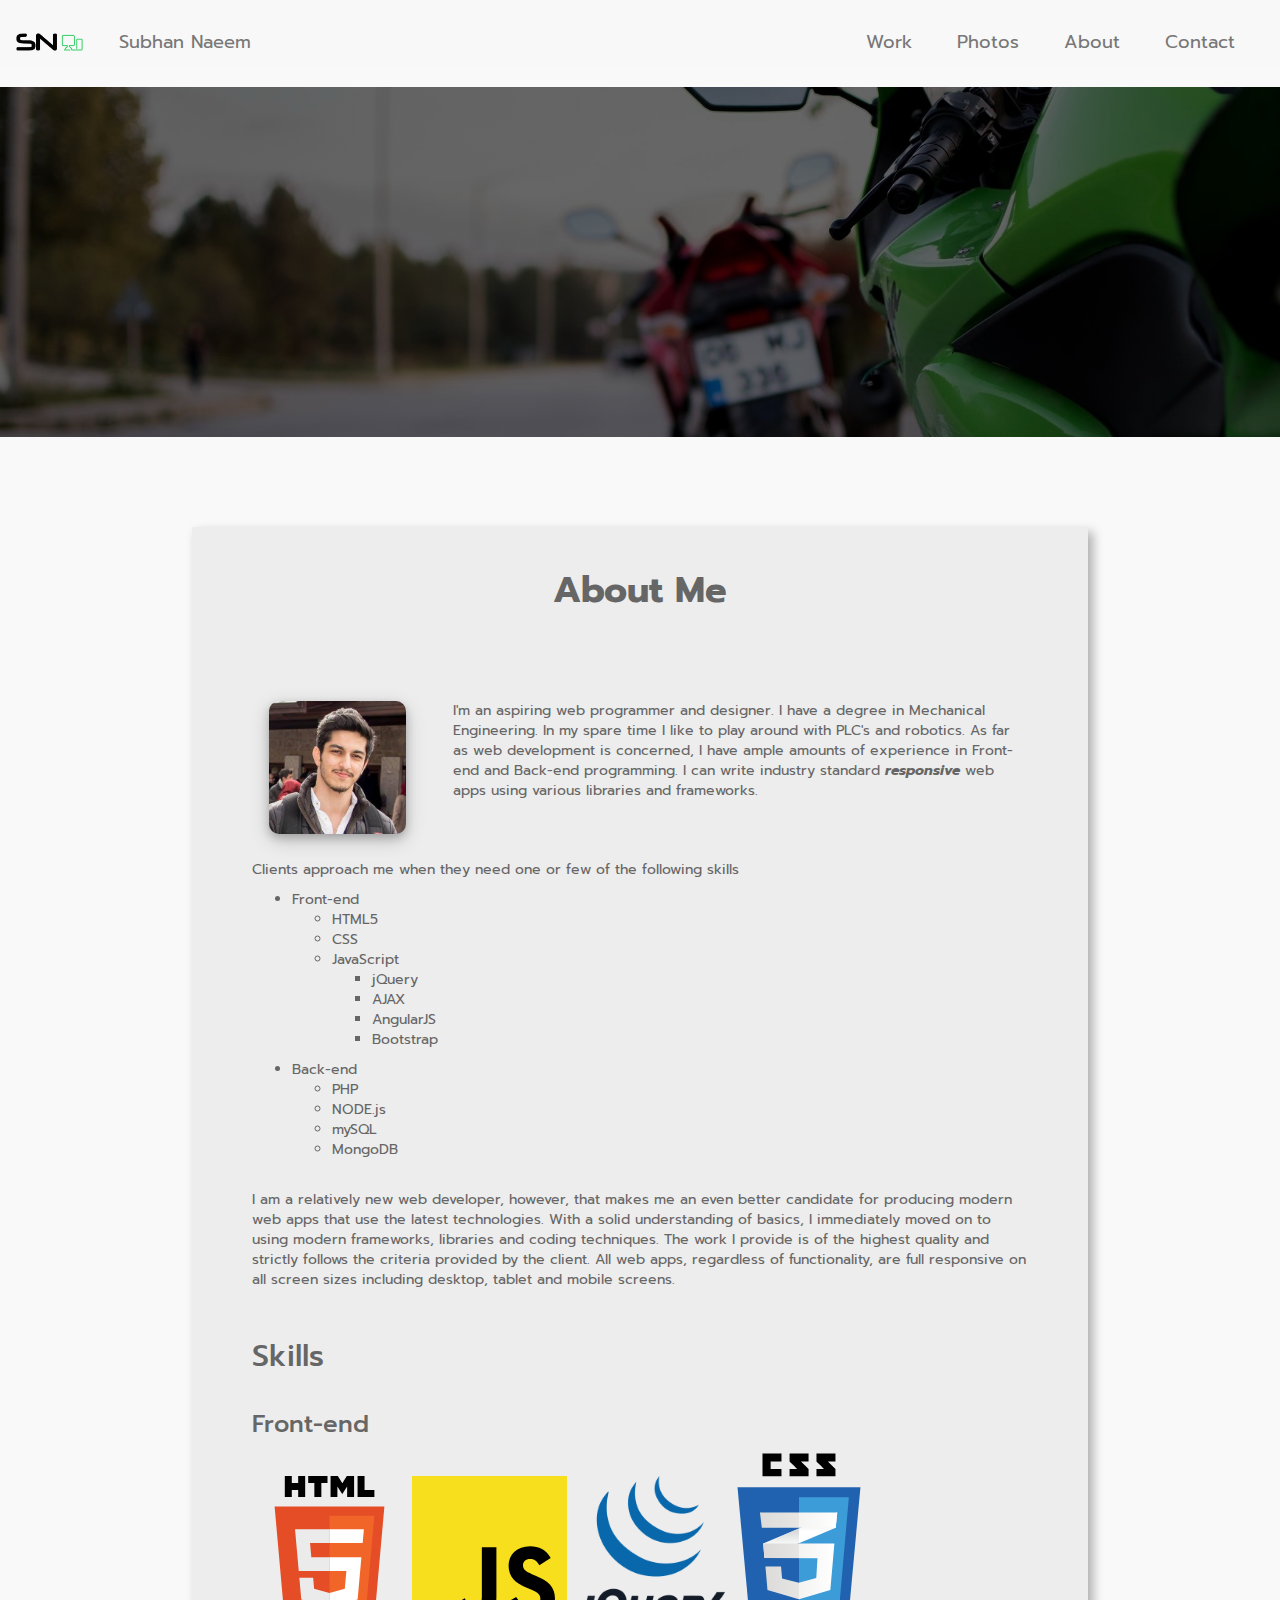
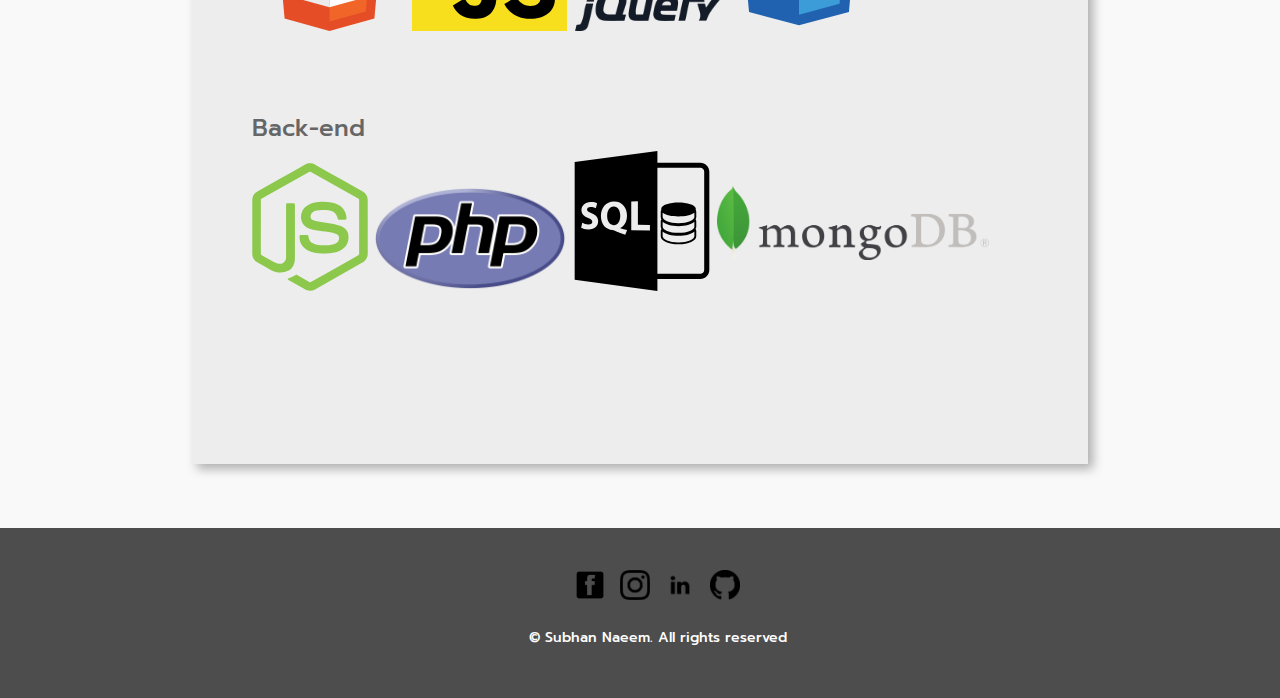
==== about.html @ c30af3d6 "Middle" ====
<!DOCTYPE html>
<html>
    <head>
        <title>Subhan Naeem</title>
        <meta name="viewport" content="width=device-width, initial-scale=1">
        <link href="https://fonts.googleapis.com/css?family=Prompt" rel="stylesheet">
        <link href="https://fonts.googleapis.com/css?family=Crimson+Text" rel="stylesheet">
        <script src="js/jquery-3.1.0.min.js"></script>
        <link rel="stylesheet" href="css/bootstrap.min.css">
        <link rel="stylesheet" href="css/style_about.css">
        <link rel="stylesheet" href="css/style.css">
        
    </head>
    <div id="main-content">
        <div id="body">
            <body>
                <nav class="navbar navbar-default">
                    <div class="container-fluid">
                        <div class="navbar-header">
                            <a href="index.html"><img src="img/onlinelogomaker-090616-1909-7898.png" class="navbar-brand"></a>
                            <a href="index.html" class="navbar-brand">Subhan Naeem</a>
                            <button class="navbar-toggle collapsed" data-toggle="collapse" data-target="#dropdown">
                                <span class="icon-bar"></span><span class="icon-bar"></span><span class="icon-bar"></span>
                            </button>
                        </div>
                        <div class="collapse navbar-collapse navbar-right" id="dropdown">
                            <ul class="nav navbar-nav">
                                <li><a href="#">Work</a></li>
                                <li><a href="#">Photos</a></li>
                                <li><a href="about.html">About</a></li>
                                <li><a href="contact.html">Contact</a></li>
                            </ul>
                        </div>
                    </div>
                </nav>
                <div class="about-top">
                    <div class="container-fluid">
                    </div>
                </div>
                
                <div class="about-canvas">
                    <h1><strong>About Me</strong></h1>
                    <div class="container about-main">
                        <div class="col-sm-3 col-xs-12">
                            <img src="img/myimg.jpg" alt="Subhan Naeem" id="myimg" class="img-responsive">
                        </div>
                        <div class="col-sm-9 col-xs-12">
                            <p>I'm an aspiring web programmer and designer. I have a degree in Mechanical Engineering. In my spare time I like to play around with PLC's and robotics. As far as web development is concerned, I have ample amounts of experience in Front-end and Back-end programming. I can write industry standard <strong><em>responsive</em> </strong>web apps using various libraries and frameworks.</p><br><br>
                        </div>
                        <div class="col-xs-12">
                            <p>Clients approach me when they need one or few of the following skills</p>
                            <ul>
                                <li>Front-end</li>
                                    <ul>
                                        <li>HTML5</li>
                                        <li>CSS</li>
                                        <li>JavaScript</li><ul><li>jQuery</li><li>AJAX</li><li>AngularJS</li><li>Bootstrap</li></ul>
                                    </ul>
                            </ul>
                            <ul>
                                <li>Back-end</li>
                                    <ul>
                                        <li>PHP</li>
                                        <li>NODE.js</li>
                                        <li>mySQL</li>
                                        <li>MongoDB</li>
                                    </ul>
                            </ul>
                        </div>
                        <div class="col-xs-12"><br>
                            <p>I am a relatively new web developer, however, that makes me an even better candidate for producing modern web apps that use the latest technologies. With a solid understanding of basics, I immediately moved on to using modern frameworks, libraries and coding techniques. The work I provide is of the highest quality and strictly follows the criteria provided by the client. All web apps, regardless of functionality, are full responsive on all screen sizes including desktop, tablet and mobile screens.</p>
                            </div>
                        <div class="col-xs-12"><br>
                            <h2>Skills</h2>
                            <h3 id="front-end">Front-end</h3>
                            <ul class="logos">
                                <li><img src="svg/HTML5_logo_and_wordmark.svg" class="img-responsive"></li>
                                <li><img src="svg/avaScript_logo_2.svg" class="img-responsive"></li>
                                <li><img src="svg/jQurery.gif" class="img-responsive"></li>
                                <li id="css"><img src="svg/css3new.svg" class="img-responsive"></li>
                            </ul>
                            <h3 id="front-end">Back-end</h3>
                            <ul class="logos">
                                <li style="width:15%"><img src="svg/nodejs-icon.svg" class="img-responsive"></li>
                                <li style="width:25%"><img src="svg/phplogo.png" class="img-responsive"></li>
                                <li style="width:18%"><img src="svg/sql.svg" class="img-responsive"></li>
                                <li style="width:35%;margin-bottom:4%"><img src="svg/MongoDB.png" class="img-responsive"></li>
                            </ul>
                        </div>
                    </div>
                    
                
                </div>
                
                <script src="js/bootstrap.min.js"></script>
            </body>
        </div>
        <div id="footer">
            <footer>
        <div class="container">
            <div class="social-media-icons">
                <ul>
                    <li><a target="_blank" title="Find me on Facebook" href="https://www.facebook.com/subhan.naeem.9"><img alt="Follow me on Facebook" src="img/Facebook_logo_vector-4.png" border=0></a> </li>
                    <li><a target="_blank" title="Find me on Instagram" href="https://www.instagram.com/n_subhan/"><img alt="follow me on facebook" src="img/Instagram_simple_icon.svg.png" border=0></a> </li>
                    <li><a target="_blank" title="Find me on Linkedin" href="https://www.linkedin.com/in/subhan-naeem-a52b3991"><img alt="follow me on facebook" src="img/linkedin-4096-black.png" border=0></a> </li>
                    <li><a target="_blank" title="Find me on Github" href="https://github.com/submetu/"><img alt="follow me on facebook" src="img/Octicons-mark-github.svg.png" border=0></a> </li>
                </ul>
            </div>
            <div class="container">
                <h3>&copy; Subhan Naeem. All rights reserved</h3>
            </div>
        </div>
    </footer>
        </div>
     </div>
</html>
---- css/style_about.css ----
html,body{
        margin:0;
        padding:0;
        height:100%;
    }
    #main-content{
        min-height:100%;
        position:relative;
    }
    #body {
       padding-bottom:60px;   /* Height of the footer */
    }
    #footer{
      position:absolute;
       bottom:0;
       width:100%;
       height:60px;   /* Height of the footer */
    }

.body{
    font-size: 1em;
}
.about-top{
    height:350px;
    width:100%;
    background: 
                linear-gradient(rgba(0, 0, 0, 0.6), rgba(0, 0, 0, 0.6)),
                url("../img/IMG_1503.jpeg") no-repeat center/cover;
}

.about-canvas{
    background-color:#ededed;
    box-shadow: 5px 5px 10px rgba(0,0,0,0.3);
    width:70%;
    height: 100%;
    margin:7% auto 5%;
    color: #666666 ;
    
}
.about-canvas h1{
    margin:auto;
    text-align: center;
    padding-top: 5%;
}
.about-main{
    width:90%;
    padding:10% 0;
    font-size:1em;
}
#myimg{
    width:80%;
    margin:0 auto 15% ;
    background-color: white;
    box-shadow: 0 4px 8px 0 rgba(0, 0, 0, 0.2), 0 6px 20px 0 rgba(0, 0, 0, 0.19);
    border-radius: 10px;
    transition-duration: .3s;
    
}
#myimg:hover{
    transform: scale(1.1);
    box-shadow: 0 4px 8px 0 rgba(0, 0, 0, 0.7), 0 6px 20px 0 rgba(0, 0, 0, 0.7);
    border-radius: 0;
    
}
.logos li{
    list-style: none;
    display: inline-block;
    width:20%;
    margin: 0; padding: 0;
}

.logos{
    margin: 0 0 10% 0; padding: 0;
    text-align: left;
}

#css{
    width:17%;
}
#front-end{
    margin-top:5%;
}

.social-media-icons{
    text-align: center;!important
    margin: 2% 0 5%;!important
}

/*DRY RULES*/
.addDec{
    text-decoration:underline;
}
.inheritColor{
    color:inherit;
}
.center{
    text-align: center;
}
/*MEDIA QUERIES*/
@media screen and (min-width:200px) and (max-width:320px){
     
    
    .footer{
        margin:auto;
    }
    .navbar .navbar-brand{
        font-size:.6em;
    }
    .about-canvas{
        background-color:white;
        width:100%;
        height: 100%;
        margin:auto;
        color: #666666 ;
    }
    about-top{
        height:150px;
    }
   
}
@media screen and (min-width:321px) and (max-width:480px){
    
    .about-canvas{
        background-color:white;
        width:100%;
        height: 100%;
        margin:auto;
        color: #666666 ;
    }
    #myimg{
        width:40%;      
    }
    .about-top{
        height:150px;
    }
    
}
@media screen and (min-width:481px) and (max-width:768px){
    .about-canvas{
        background-color:white;
        width:100%;
        height: 100%;
        margin:auto;
        color: #666666 ;
    }
    #myimg{
        width:40%;      
    }
    
}
---- css/style.css ----
/*BOOTSTRAP OVERRIDES*/
.navbar{
    border:none;
    box-shadow: none;
    padding-top: 17px;
    font-size:1.3em;
   
}
.navbar-brand{
    padding-right:50px;
    font-size:1em;
    color: black;
}
/*NAVBAR*/
ul.nav li:nth-last-of-type(n+1){
    margin-left: 15px;
}
.navbar-header img{
    margin-right: -15px;
}
/*FONTS*/
body{
    font-family: 'Prompt', sans-serif;
}
/*BODY*/
body{
    background:#f9f9f9;
}
/*Home MAIN*/
.home-main{
    height:650px;
    width:100%;
    background: 
                linear-gradient(rgba(0, 0, 0, 0.6), rgba(0, 0, 0, 0.6)),
                url("../img/mac.jpg") no-repeat center/cover;
                text-align: center;
}
.home-main:before,footer:before{
  content: '';
  display: inline-block;
  height: 100%; 
  vertical-align: middle;
}
.home-main div, footer div{
    width:80%;
    color:white;
    display: inline-block;
    vertical-align: middle;
}
.home-main h1{
        line-height: 1.5;
}

.home-main img{
    width:50px;
    margin-bottom: -40%;
    transition-duration: .1s;
}
.home-main img:hover{
   transform: scale(1.1);
}
/*RECENT WORK*/
.recent-work{
    text-align: center;
    padding:10% 0;
}

.recent-work-row{
    margin-top:5%   ;
}
.recent-work p{
    text-decoration: underline;
}

.recent-work #view-more{
    margin-top: 1%;
    text-decoration: none;
    color:initial;
    display: inline-block;
    border: 1px solid black;
    padding: 10px 10px 10px 15px;
    box-shadow: 0 0 2px rgba(0,0,0,.7);
    transition-duration: .3s;
}
.recent-work #view-more img{
    width:15px;
    display: inline;
    opacity: 1;
}
.recent-work #view-more:hover{
    color:#088A4B;
    box-shadow:none;
    border:1px solid black;
    border-radius: 10px;
}
.recent-work .get-in-touch{
    display: inline-block;
    margin-top:5%;
    
}
.recent-work .get-in-touch a{
    text-decoration: none;
    color: initial;
}
.recent-work .get-in-touch img:hover, .recent-work .get-in-touch p:hover{
    transform: scale(1.1);
    transition-duration: .1s;
}

.recent-work .get-in-touch a img{
    width:50px;
}
.work-with-me{
    width:100%;
    margin:7% auto 0;
    text-align: center;
    display: block;
    padding: 5%;
    background: #4ABDAC;
}
.work-with-me h5 a{
    text-decoration: none;
    color:initial;
}

.work-with-me a img{
    width:200px;
    transition-duration: .3s;
    margin-top:3%;
}
.work-with-me a img:hover{
    transform:scale(1.1);
    border-radius: 50%;
    box-shadow: 0 0 5px rgba(0,0,0,0.8);
}
.work-with-me a img:active{
    transform:rotate(90deg);
}

/*FOOTER*/
footer{
    text-align: center;
    height:170px;
    background: #4d4d4d;
}
footer .container{
   
}
footer h3{
    font-size:1em;
}

/*SOCIAL MEDIA BUTTONS*/
.social-media-icons>ul{
    list-style: none;
}
.social-media-icons>ul>li{
    display: inline-block;
    margin-right:10px;
}
social-media-icons>ul>li:nth-child(3){
    margin:0 2px 0px -3px;
}
.social-media-icons>ul>li>a>img{
    width:30px;
    
}
.social-media-icons>ul>li>a>img:hover{
    transform: scale(1.3);
    
}

/*MEDIA QUERY*/
@media screen and (min-width:200px) and (max-width:320px){
    .navbar-header a{
        font-size:0.7em;
    }
    .navbar-header a img{
        width:100px;
        height:50px;
    }
    ul.nav li{
        font-size:0.5em;
    }
    .home-main img{
        display:none;
    }
    .home-main h1{
        font-size: 0.8em;
        line-height: 1.5;
    }
    .home-main{
        height:200px;
    }
    .recent-work h1{
        font-size:1.5em;
    }
    .view{
        margin: auto;
        width:100%;
        height: 100%;
    }
    .view .mask,.view .content{
        width:100%;
        height: 100%;
    }
    
    .recent-work-row img{
        width:100%;
        height: 100%;
    }
    
    footer h3{
        font-size: 0.5em;
    }
    .recent-work #view-more{
        padding: 5px 5px 5px 7.5px;
        box-shadow: 0 0 2px rgba(0,0,0,.7);
        transition-duration: .5s;
    }
    .recent-work #view-more img{
        width:7px;
        display: inline;
        margin-top:5%;
    }
    #view-more span{
        font-size:0.7em;
    }
    .recent-work .get-in-touch p{
        margin-top:10%;
        font-size:0.7em;
    }
    .recent-work .get-in-touch a img{
        width:25px;
    }
    .work-with-me h1{
        font-size: 1.5em;
    }
    .work-with-me h5{
        font-size:.9em;
    }
    .work-with-me a img{
        width:100px;
    }
    .social-media-icons>ul>li>a>img{
        width:20px;
    }
    .social-media-icons>ul{
        margin-left:-13%;
    }
    
    
}
@media screen and (min-width:321px) and (max-width:480px){
    .navbar-header a{
        font-size:0.8em;
    }
    ul.nav li{
        font-size:0.6em;  
    }
    .home-main img{
        display:none;
    }
    .home-main h1{
        font-size: 0.8em;
        line-height: 1.5;
    }
    .home-main{
        height:200px;
    }
    .recent-work h1{
        font-size:1.5em;
    }
    .view{
        margin: auto;
        width:100%;
        height: 100%;
    }
    .view .mask,.view .content{
        width:100%;
        height: 100%;
    }
    .recent-work-row img{
        width:100%;
        height: 100%;
    }
    footer h3{
        font-size: 0.5em;
    }
    .recent-work #view-more{
        padding: 5px 5px 5px 7.5px;
        box-shadow: 0 0 2px rgba(0,0,0,.7);
        transition-duration: .5s;
    }
    .recent-work #view-more img{
        width:7px;
        display: inline;
        margin-top:5%;
    }
    #view-more span{
        font-size:0.7em;
    }
    .recent-work .get-in-touch p{
        margin-top:10%;
        font-size:0.7em;
    }
    .recent-work .get-in-touch a img{
        width:25px;
    }
    .work-with-me h1{
        font-size: 1.5em;
    }
    .work-with-me h5{
        font-size:.9em;
    }
    .work-with-me a img{
        width:100px;
    }
    .social-media-icons>ul>li>a>img{
        width:20px;
    }
    .social-media-icons>ul{
        margin-left:-13%;
    }
    
}
@media screen and (min-width:481px) and (max-width:768px){
    ul.nav li{
        font-size:0.7em;  
    }
    .home-main img{
        display:none;
    }
    .home-main h1{
        font-size: 1.3em;
        line-height: 1.5;
    }
    .home-main{
        height:300px;
    }
    .view{
        margin: auto;
        width:70%;
        height: 100%;
    }
    .view .mask,.view .content{
        width:100%;
        height: 100%;
    }
    .view .content{
        margin-top:18%;
    }
    .recent-work-row img{
        width:100%;
        height: 100%;
    }
    .work-with-me {
        width:100%;
    }
    
}
@media (min-width:769px) and (max-width:992px){
    .home-main{
        height:300px;
    }
    .home-main h1{
        font-size: 1.5em;
    }
    .home-main img{
        display:none;
    }
    .view{
        margin: auto;
        width:70%;
        height: 100%;
    }
    .view .mask,.view .content{
        width:100%;
        height: 100%;
    }
    .view .content{
        margin-top:18%;
    }
    .recent-work-row img{
        width:100%;
        height: 100%;
    }
    
}
@media (min-width:993px) and (max-width:1399px){
    .recent-work-row img{
        width:290px;
        height: 220px;
    }
    .recent-work-row{
        margin-left:-1.3%;
    }
    .home-main h1{
        font-size:2em;    
    }
    .view{
        margin: auto;
        width:30%;
        height: 100%;
    }
    .view .mask,.view .content{
        width:100%;
        height: 100%;
    }
    .view .content{
        margin-top:5%;
    }
    .recent-work-row img{
        width:100%;
        height: 100%;
    }
    .work-with-me {
        width:100%;
    }
    
    
}
@media (min-width:1400px) and (max-width:1999px){
    .home-main{
        height:900px;
    }
    .recent-work-row img{
    width:390px;
    height: 300px;
    }
    .view{
        margin: auto;
        width:30%;
        height: 100%;
    }
    .view .mask,.view .content{
        width:100%;
        height: 100%;
    }
    .view .content{
        margin-top:13%;
    }
    .recent-work-row img{
        width:100%;
        height: 100%;
    }
    .work-with-me h1{
        font-size: 2.5em;
    }
    .work-with-me h5{
        font-size:1.2em;
    }
    .work-with-me a img{
        width:200px;
    }
}
@media (min-width:2000px){
    body{
        font-size:3em;
    }
    .home-main{
        height: 1400px;
    }
    .home-main h1{
        font-size:2em;    
    }
    .navbar{
        padding: 50px 0 30px;
        font-size:0.95em;
    }
    .navbar-header img{
        width:165px;
        height:60px;
    }
    .home-main img{
        width:100px;
    }
    .recent-work h1{
        font-size:2.5em;
        margin-top:70px;
    }
    .recent-work-row img{
    width:  700px;
    height: 500px;
    }
    .view{
        margin: auto;
        width:30%;
        height: 100%;
    }
    .view .mask,.view .content{
        width:100%;
        height: 100%;
    }
    .view .content{
        margin-top:18%;
    }
    .recent-work-row img{
        width:100%;
        height: 100%;
    }
    .work-with-me h1{
        font-size: 2.5em;
    }
    .work-with-me h5{
        font-size: 1.2em;
    }
    .work-with-me a img{
        width: 300px;
    }
}
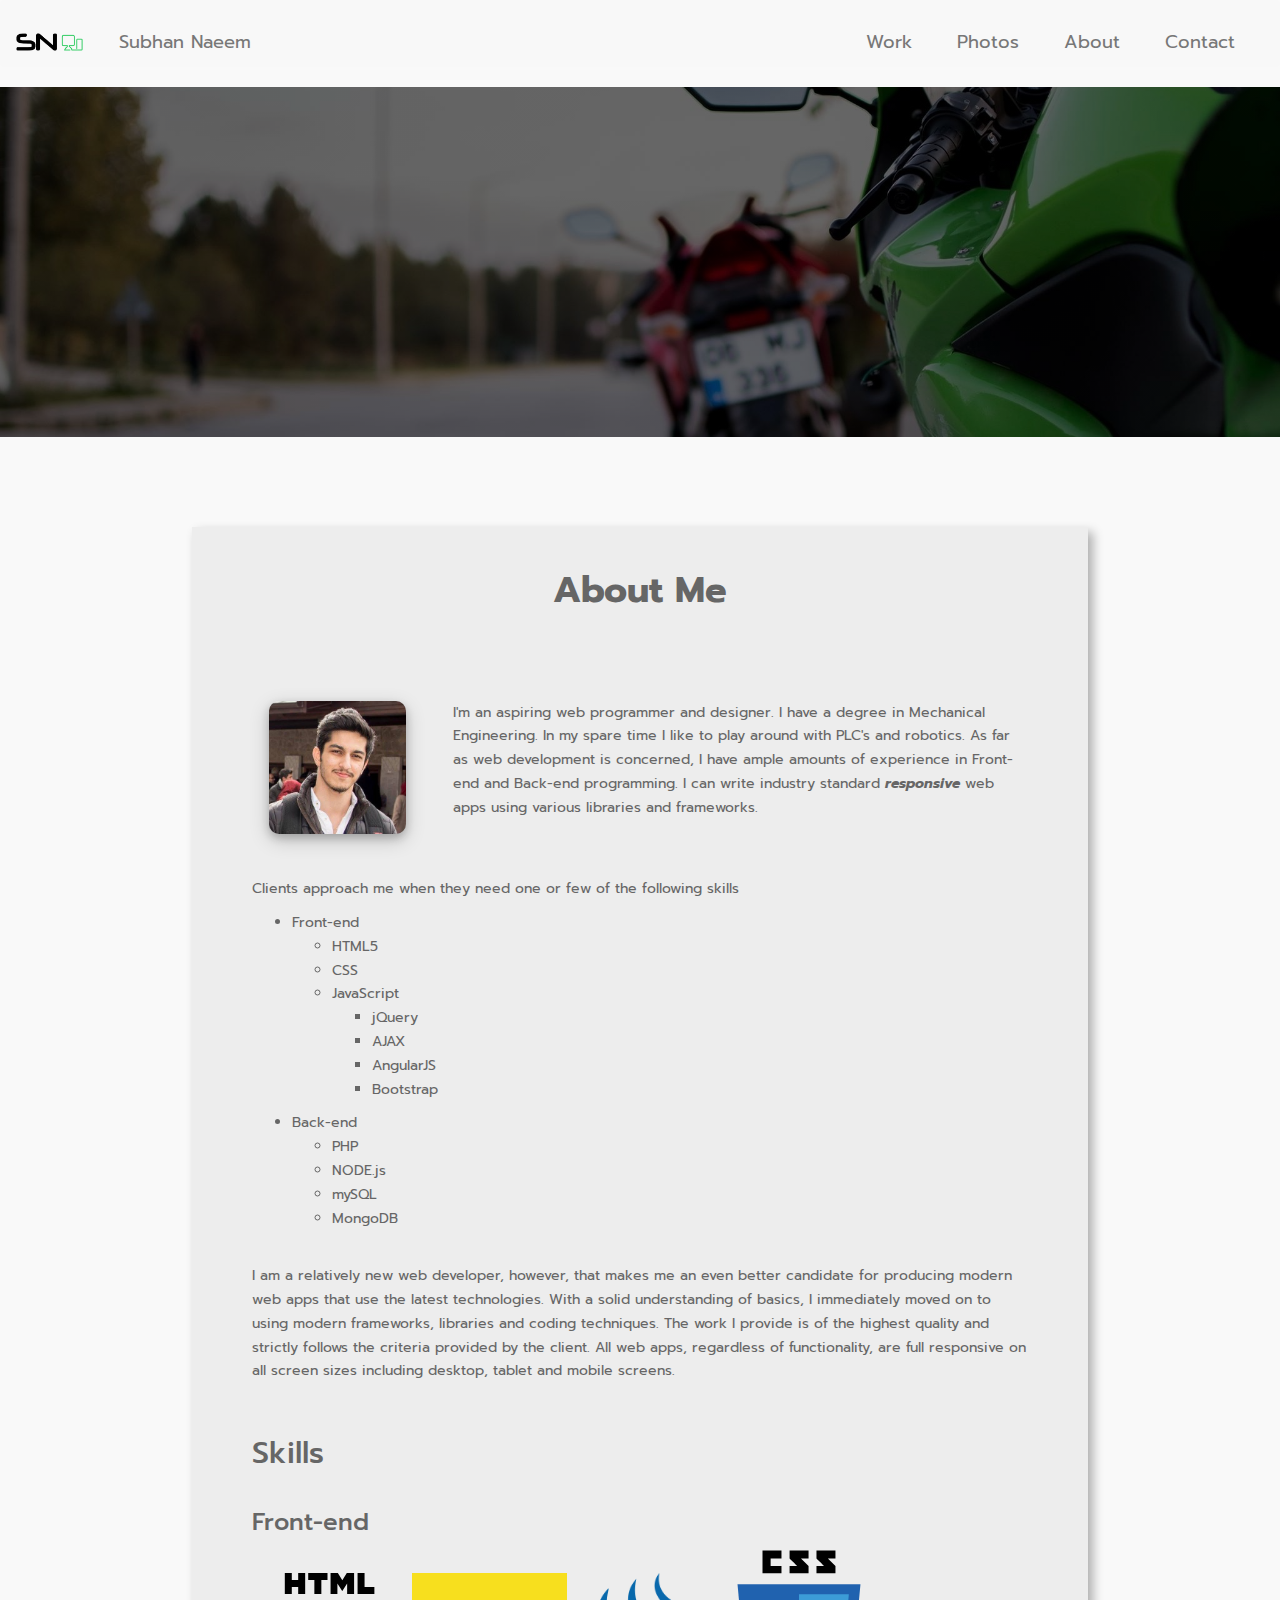
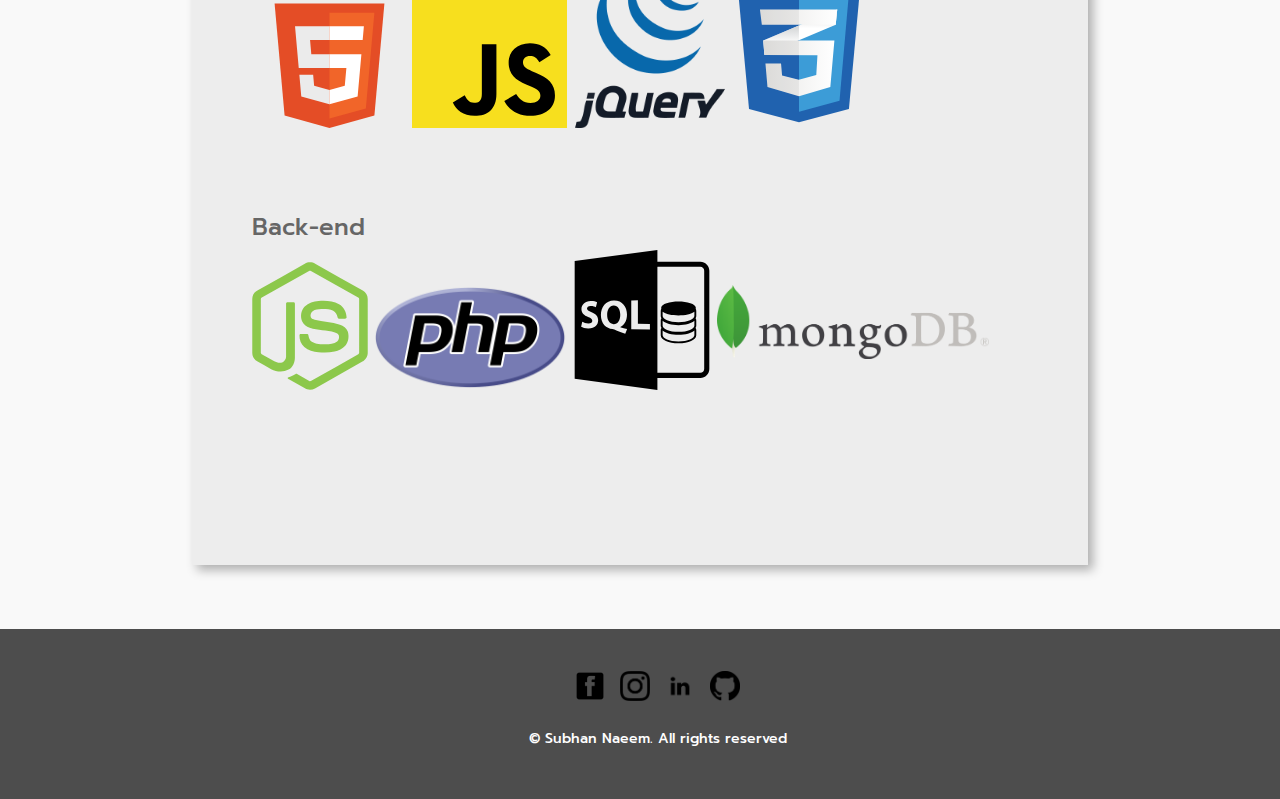
==== commit 9bddfcc2: "Added work.html page and adjusted font size and colors in other pages" ====
--- a/about.html
+++ b/about.html
@@ -25,7 +25,7 @@
                         </div>
                         <div class="collapse navbar-collapse navbar-right" id="dropdown">
                             <ul class="nav navbar-nav">
-                                <li><a href="#">Work</a></li>
+                                <li><a href="work.html">Work</a></li>
                                 <li><a href="#">Photos</a></li>
                                 <li><a href="about.html">About</a></li>
                                 <li><a href="contact.html">Contact</a></li>
--- a/css/style_about.css
+++ b/css/style_about.css
@@ -36,6 +36,7 @@
     height: 100%;
     margin:7% auto 5%;
     color: #666666 ;
+    line-height: 1.7;
     
 }
 .about-canvas h1{
--- a/css/style.css
+++ b/css/style.css
@@ -63,6 +63,10 @@
 .recent-work{
     text-align: center;
     padding:10% 0;
+    color: #666666;
+}
+.recent-work h1{
+    font-weight: bold;
 }
 
 .recent-work-row{
@@ -75,7 +79,7 @@
 .recent-work #view-more{
     margin-top: 1%;
     text-decoration: none;
-    color:initial;
+    color: #666666;
     display: inline-block;
     border: 1px solid black;
     padding: 10px 10px 10px 15px;
@@ -117,10 +121,14 @@
     display: block;
     padding: 5%;
     background: #4ABDAC;
+
 }
 .work-with-me h5 a{
     text-decoration: none;
-    color:initial;
+    color: #666666;
+}
+.get-in-touch p{
+    color: #666666;
 }
 
 .work-with-me a img{
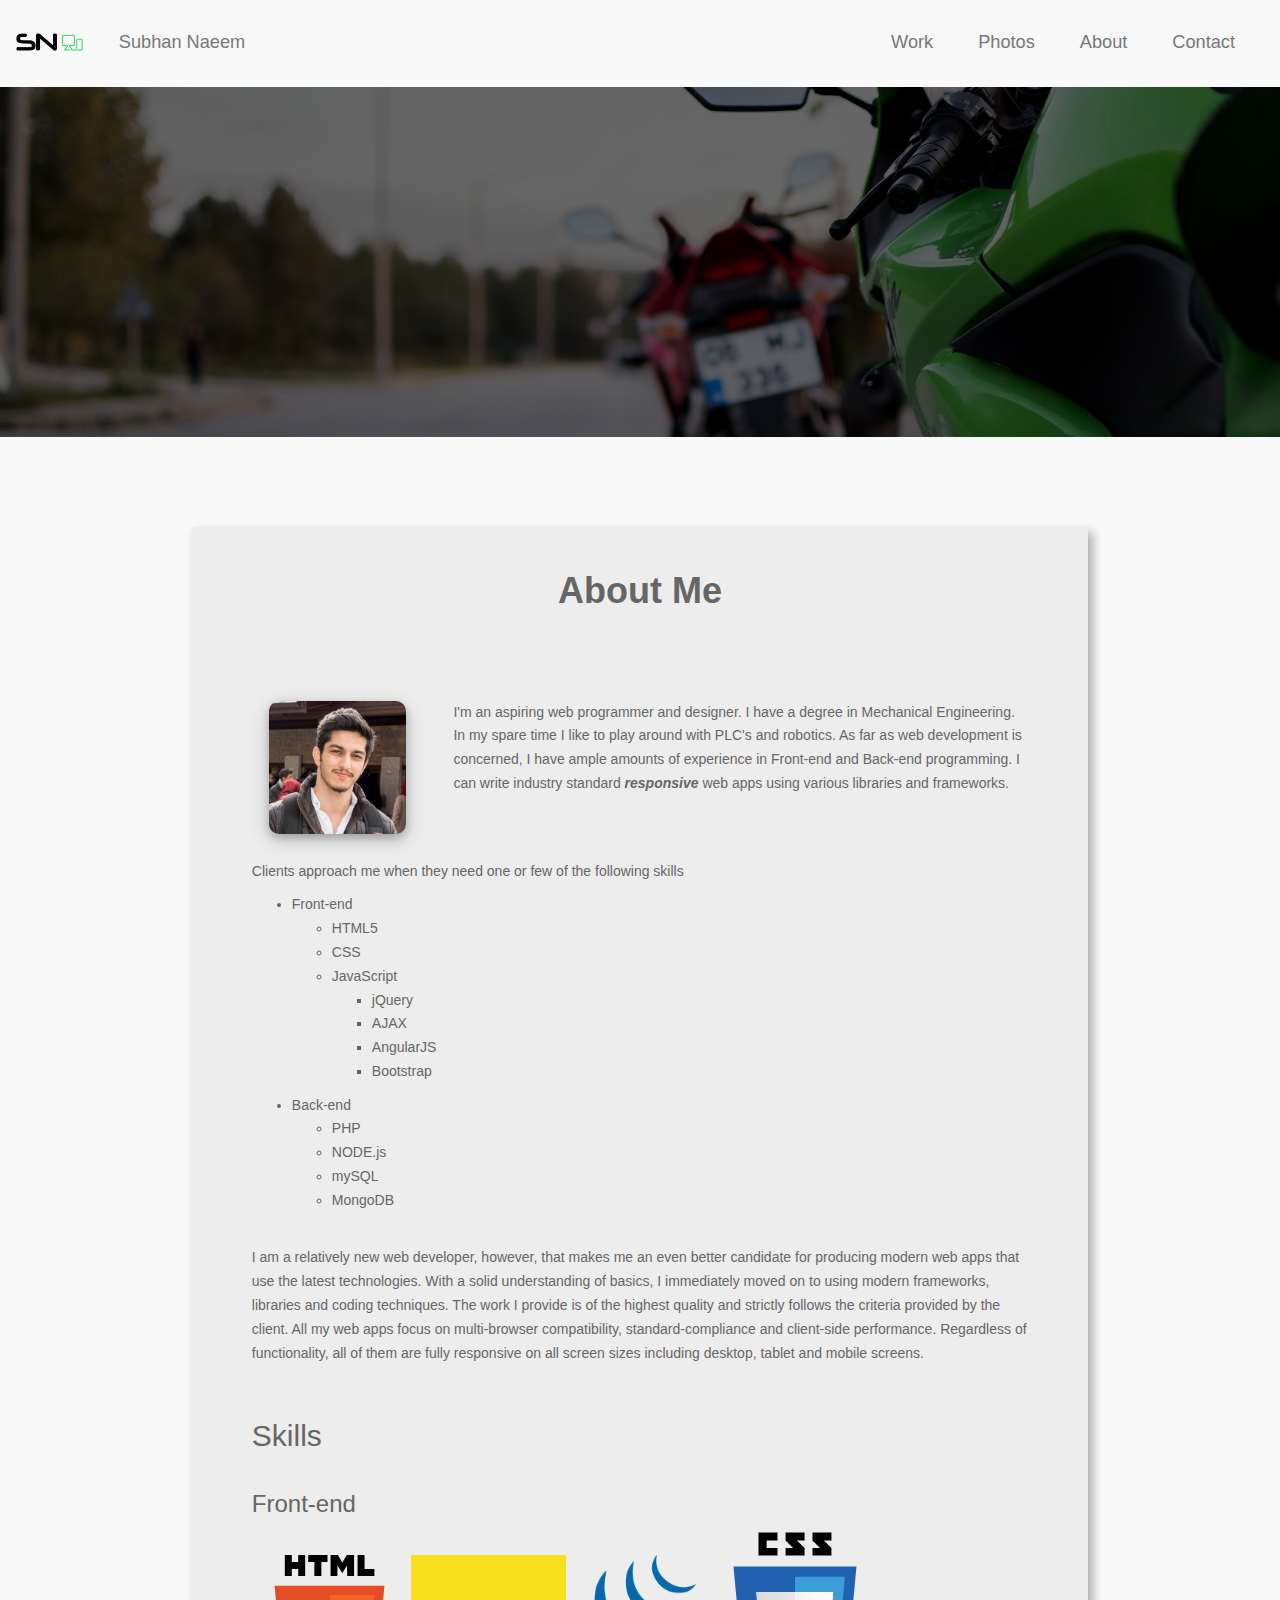
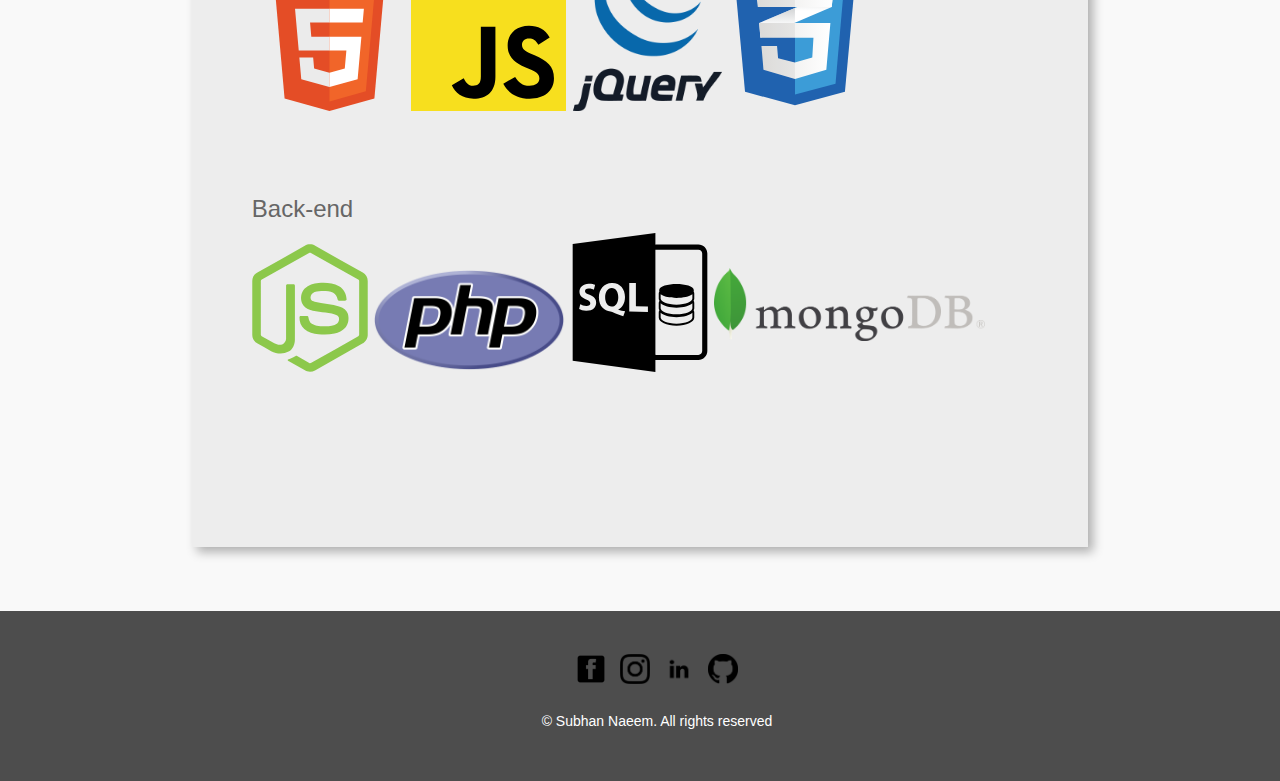
==== commit e331d8b4: "Added top banner to work.html page on hover and fixed the footer" ====
--- a/about.html
+++ b/about.html
@@ -3,8 +3,6 @@
     <head>
         <title>Subhan Naeem</title>
         <meta name="viewport" content="width=device-width, initial-scale=1">
-        <link href="https://fonts.googleapis.com/css?family=Prompt" rel="stylesheet">
-        <link href="https://fonts.googleapis.com/css?family=Crimson+Text" rel="stylesheet">
         <script src="js/jquery-3.1.0.min.js"></script>
         <link rel="stylesheet" href="css/bootstrap.min.css">
         <link rel="stylesheet" href="css/style_about.css">
@@ -68,7 +66,7 @@
                             </ul>
                         </div>
                         <div class="col-xs-12"><br>
-                            <p>I am a relatively new web developer, however, that makes me an even better candidate for producing modern web apps that use the latest technologies. With a solid understanding of basics, I immediately moved on to using modern frameworks, libraries and coding techniques. The work I provide is of the highest quality and strictly follows the criteria provided by the client. All web apps, regardless of functionality, are full responsive on all screen sizes including desktop, tablet and mobile screens.</p>
+                            <p>I am a relatively new web developer, however, that makes me an even better candidate for producing modern web apps that use the latest technologies. With a solid understanding of basics, I immediately moved on to using modern frameworks, libraries and coding techniques. The work I provide is of the highest quality and strictly follows the criteria provided by the client. All my web apps focus on multi-browser compatibility, standard-compliance and client-side performance. Regardless of functionality, all of them are fully responsive on all screen sizes including desktop, tablet and mobile screens.</p>
                             </div>
                         <div class="col-xs-12"><br>
                             <h2>Skills</h2>
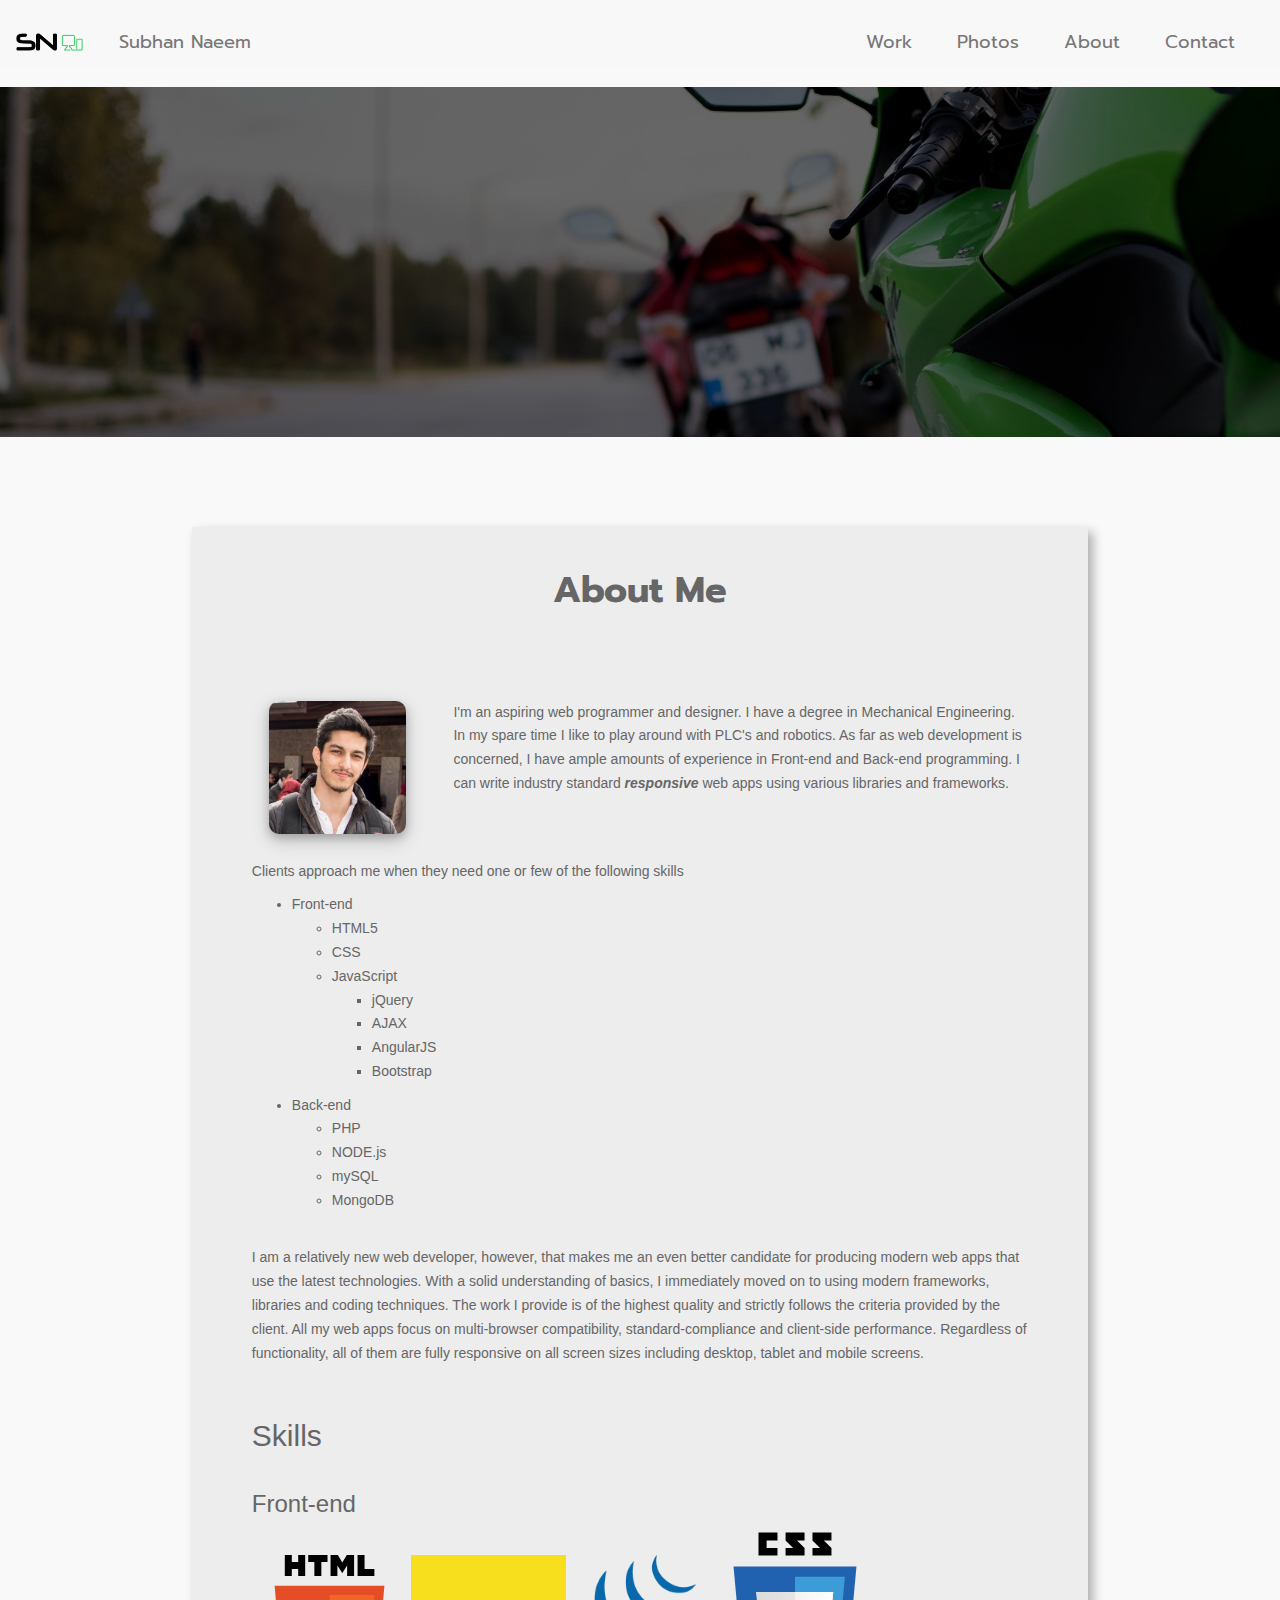
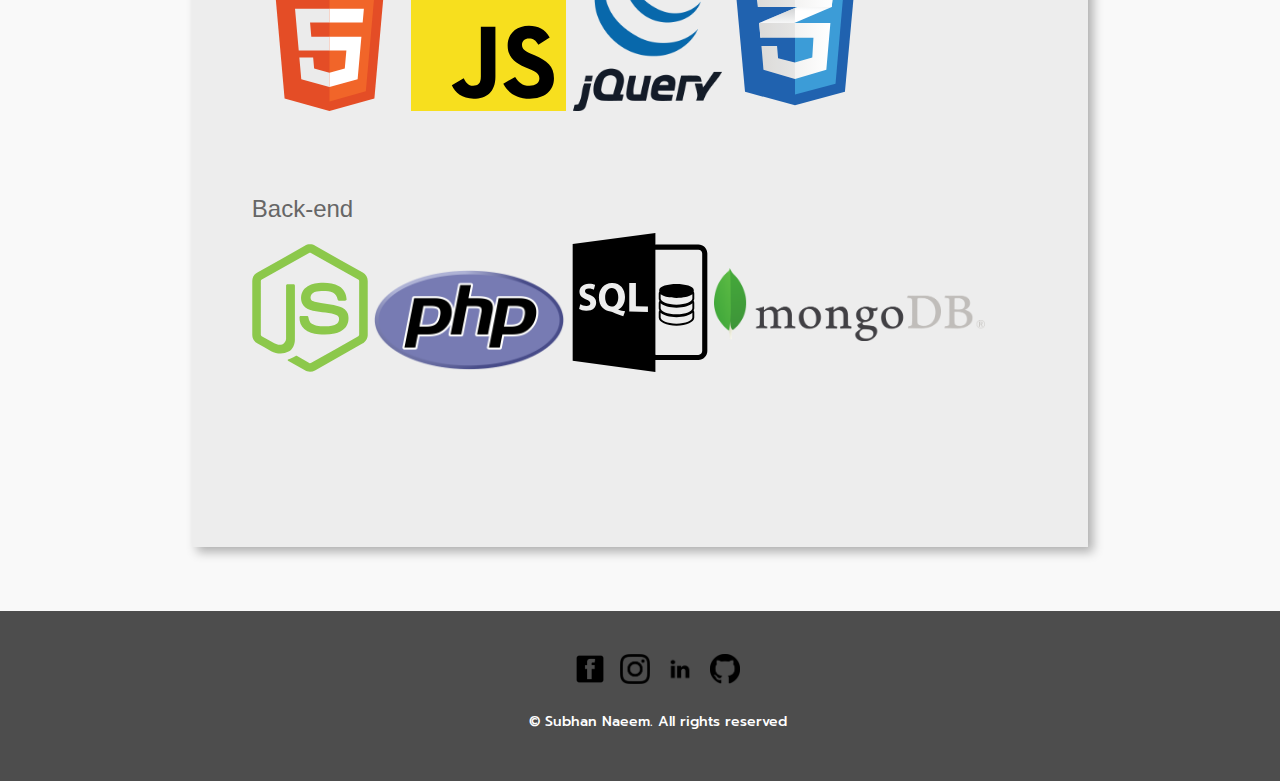
==== commit 4c89f183: "Fixed missing font file from about.html which made nav fonts to default" ====
--- a/about.html
+++ b/about.html
@@ -3,6 +3,7 @@
     <head>
         <title>Subhan Naeem</title>
         <meta name="viewport" content="width=device-width, initial-scale=1">
+        <link href="https://fonts.googleapis.com/css?family=Prompt" rel="stylesheet">
         <script src="js/jquery-3.1.0.min.js"></script>
         <link rel="stylesheet" href="css/bootstrap.min.css">
         <link rel="stylesheet" href="css/style_about.css">
@@ -89,7 +90,7 @@
                     
                 
                 </div>
-                
+                 <script src="js/jquery-3.1.0.min.js"></script>
                 <script src="js/bootstrap.min.js"></script>
             </body>
         </div>
--- a/css/style_about.css
+++ b/css/style_about.css
@@ -48,6 +48,7 @@
     width:90%;
     padding:10% 0;
     font-size:1em;
+    font-family: sans-serif;
 }
 #myimg{
     width:80%;
--- a/css/style.css
+++ b/css/style.css
@@ -4,7 +4,6 @@
     box-shadow: none;
     padding-top: 17px;
     font-size:1.3em;
-   
 }
 .navbar-brand{
     padding-right:50px;
@@ -12,6 +11,9 @@
     color: black;
 }
 /*NAVBAR*/
+.active{
+    color:black;
+}
 ul.nav li:nth-last-of-type(n+1){
     margin-left: 15px;
 }
@@ -205,12 +207,15 @@
     }
     .view{
         margin: auto;
-        width:100%;
-        height: 100%;
-    }
-    .view .mask,.view .content{
-        width:100%;
-        height: 100%;
+        width:90%;
+        height: 100%;
+    }
+    .view .mask,.view .content{
+        width:100%;
+        height: 100%;
+    }
+    .recent-work-row{
+        margin-bottom: 5%;
     }
     
     .recent-work-row img{
@@ -281,12 +286,15 @@
     }
     .view{
         margin: auto;
-        width:100%;
-        height: 100%;
-    }
-    .view .mask,.view .content{
-        width:100%;
-        height: 100%;
+        width:90%;
+        height: 100%;
+    }
+    .view .mask,.view .content{
+        width:100%;
+        height: 100%;
+    }
+    .recent-work-row{
+        margin-bottom: 5%;
     }
     .recent-work-row img{
         width:100%;
@@ -348,8 +356,11 @@
     }
     .view{
         margin: auto;
-        width:70%;
-        height: 100%;
+        width:90%;
+        height: 100%;
+    }
+    .recent-work-row{
+        margin-bottom: 5%;
     }
     .view .mask,.view .content{
         width:100%;
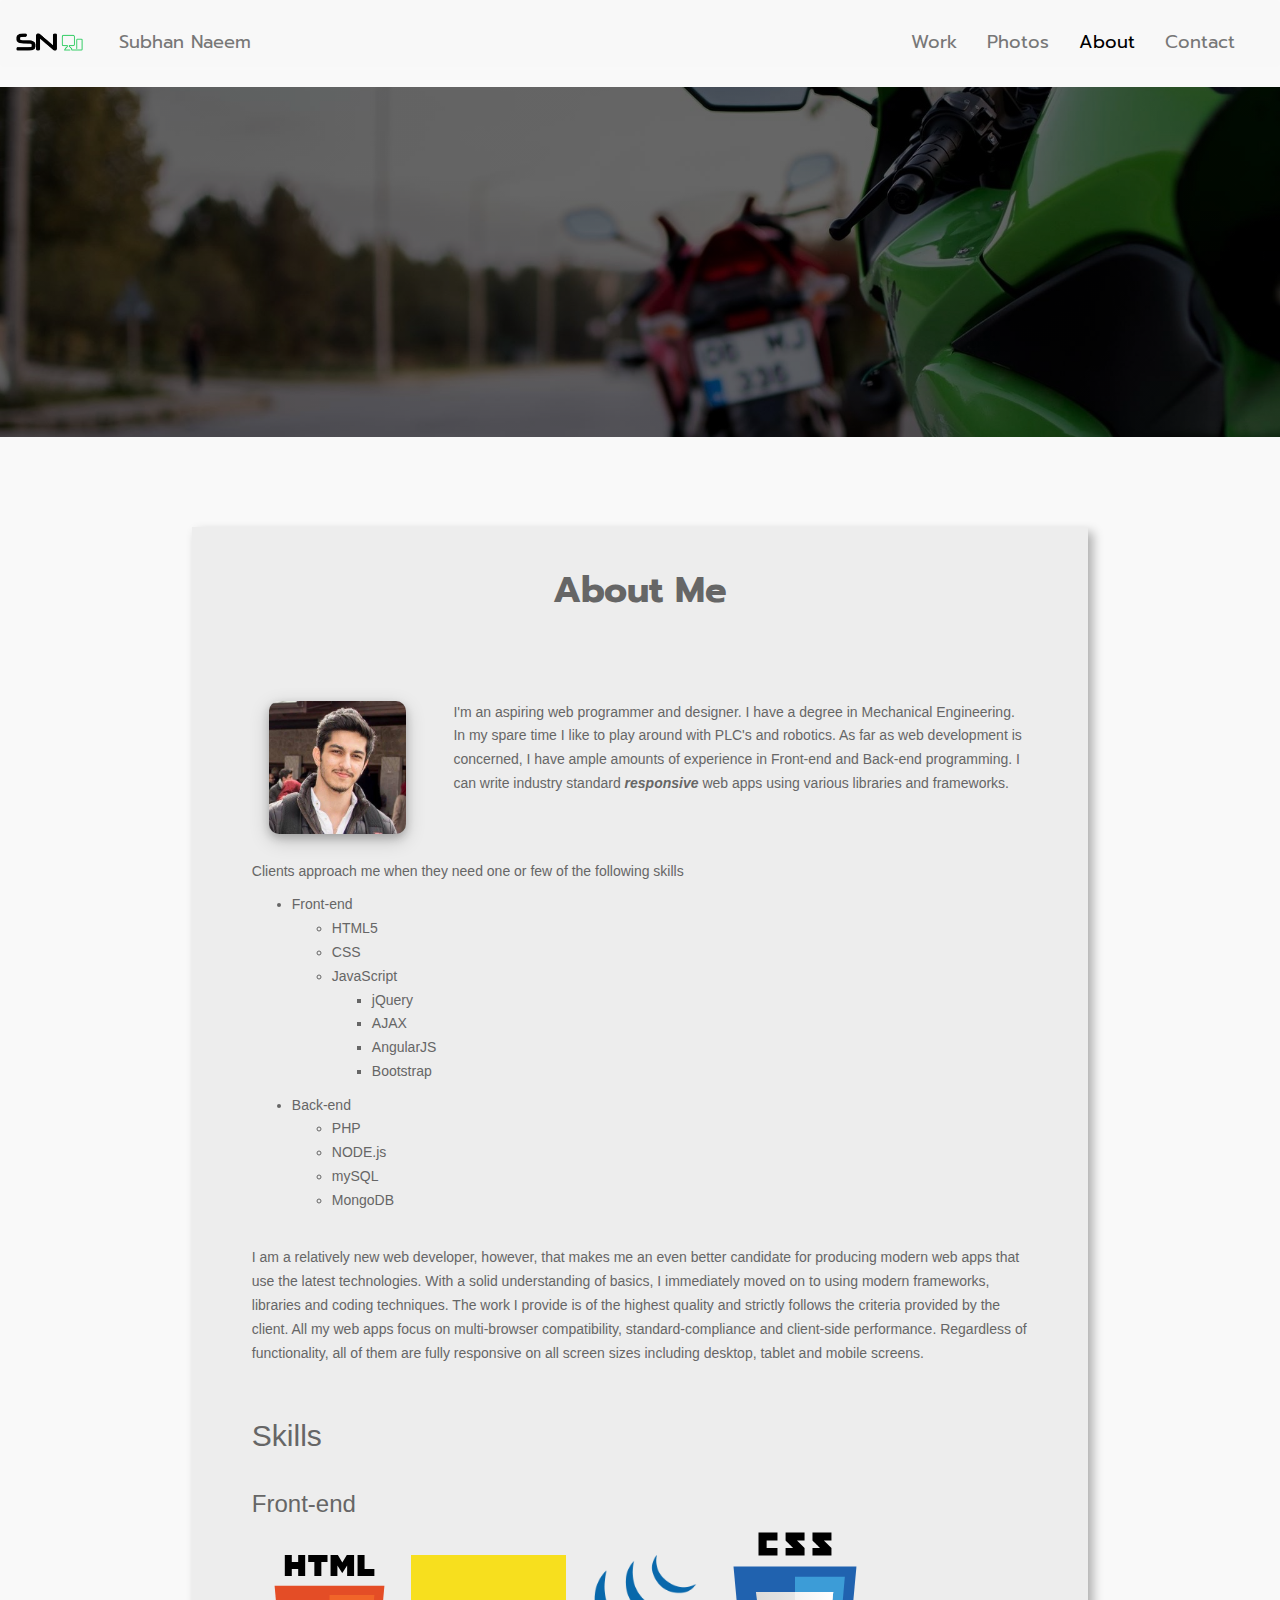
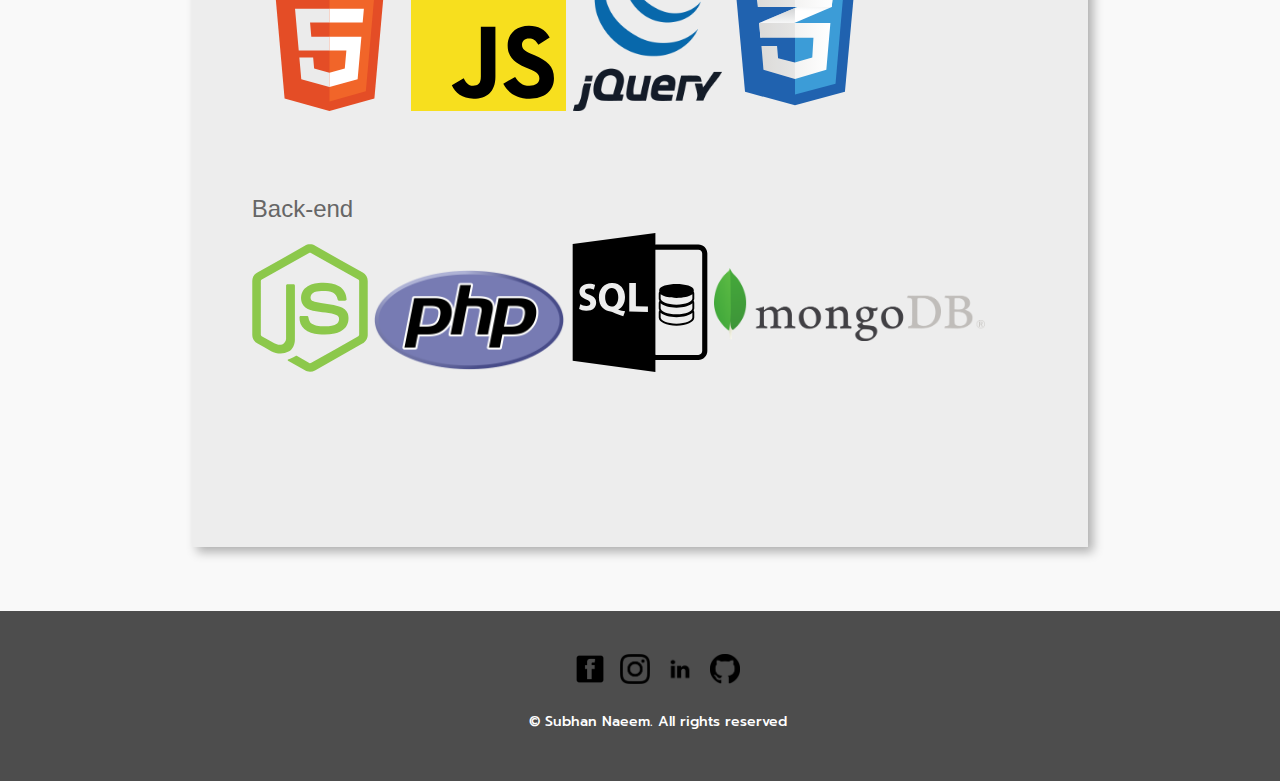
==== commit 4ce23522: "added black font color to active nav tabs. Added basic markup and design for treehouse_search.html" ====
--- a/about.html
+++ b/about.html
@@ -26,7 +26,7 @@
                             <ul class="nav navbar-nav">
                                 <li><a href="work.html">Work</a></li>
                                 <li><a href="#">Photos</a></li>
-                                <li><a href="about.html">About</a></li>
+                                <li><a href="about.html" style="color:black">About</a></li>
                                 <li><a href="contact.html">Contact</a></li>
                             </ul>
                         </div>
--- a/css/style.css
+++ b/css/style.css
@@ -11,8 +11,6 @@
     color: black;
 }
 /*NAVBAR*/
-.active{
-    color:black;
 }
 ul.nav li:nth-last-of-type(n+1){
     margin-left: 15px;
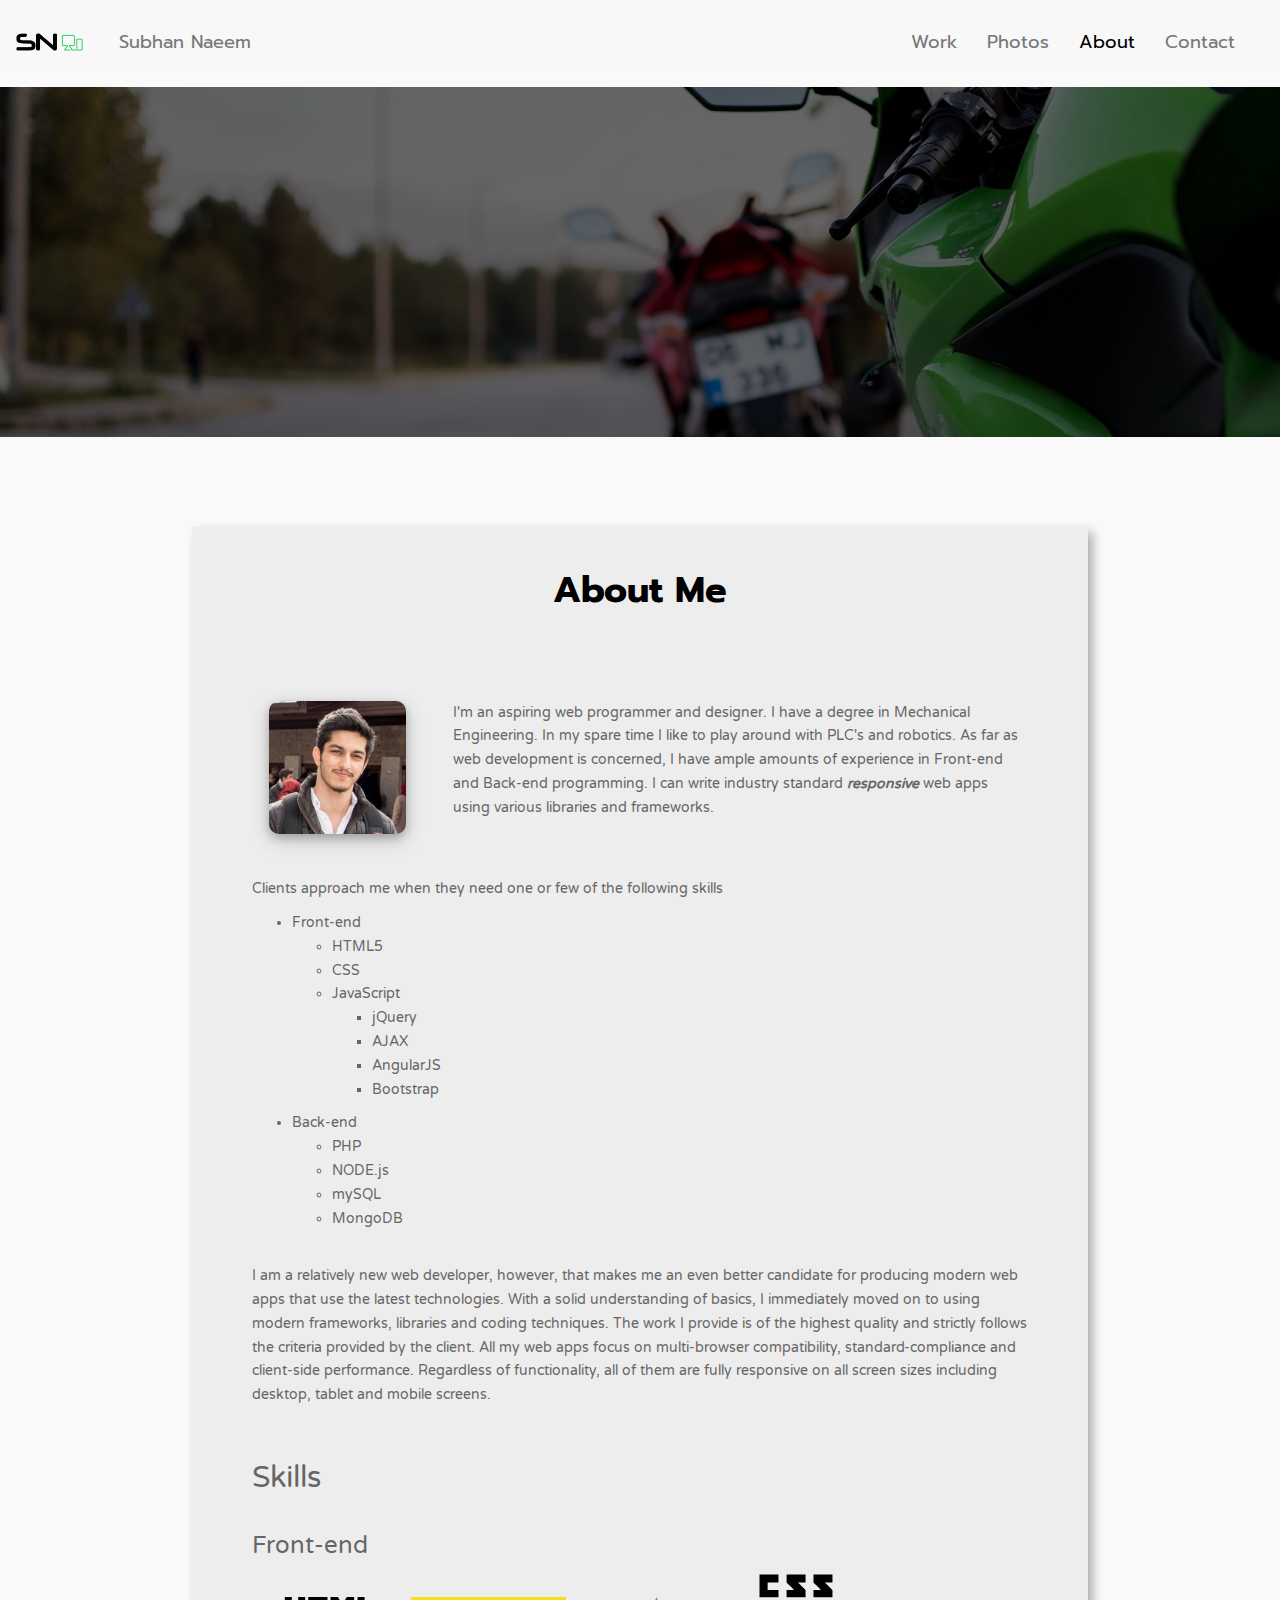
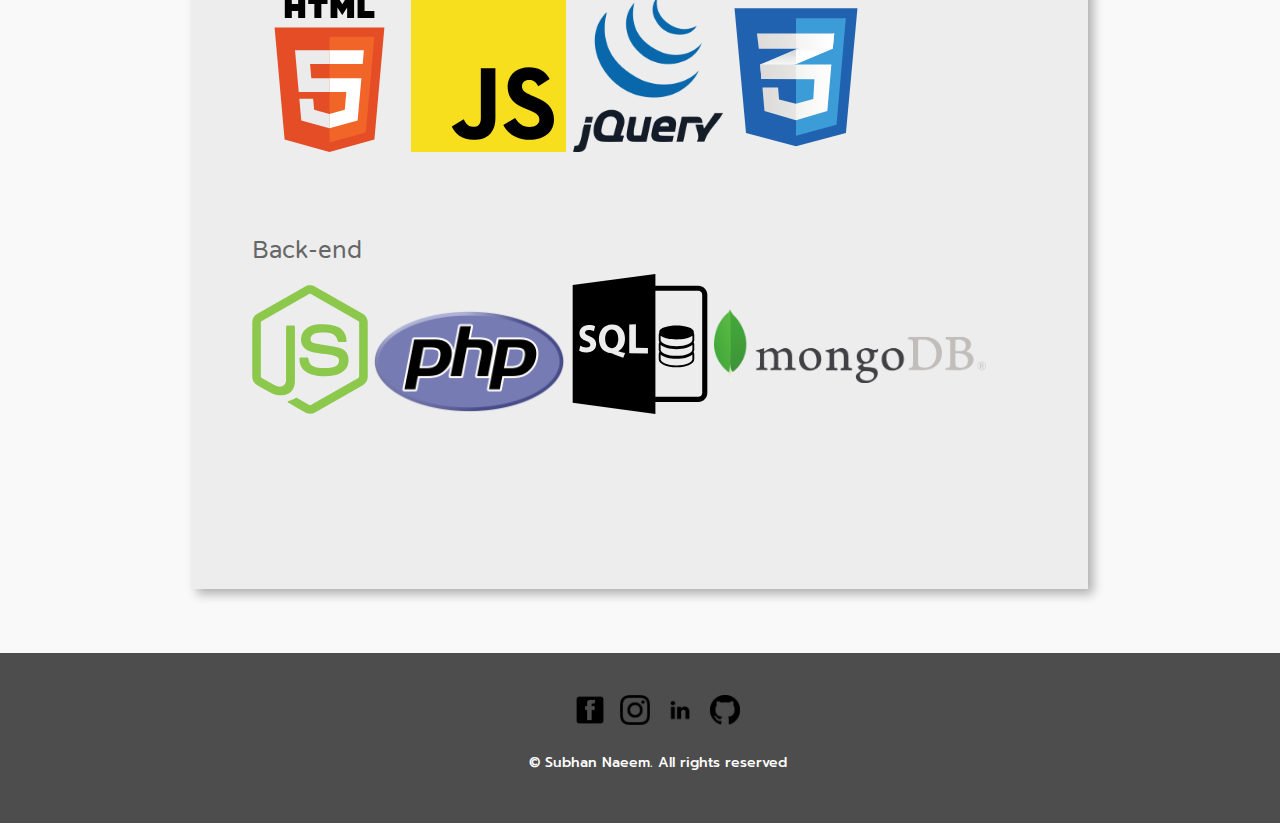
==== commit 33eceb97: "Fixed localhost name" ====
--- a/about.html
+++ b/about.html
@@ -4,7 +4,6 @@
         <title>Subhan Naeem</title>
         <meta name="viewport" content="width=device-width, initial-scale=1">
         <link href="https://fonts.googleapis.com/css?family=Prompt" rel="stylesheet">
-        <script src="js/jquery-3.1.0.min.js"></script>
         <link rel="stylesheet" href="css/bootstrap.min.css">
         <link rel="stylesheet" href="css/style_about.css">
         <link rel="stylesheet" href="css/style.css">
--- a/css/style_about.css
+++ b/css/style_about.css
@@ -1,4 +1,4 @@
-
+ @import url(http://fonts.googleapis.com/css?family=Varela+Round);
 html,body{
         margin:0;
         padding:0;
@@ -43,12 +43,13 @@
     margin:auto;
     text-align: center;
     padding-top: 5%;
+    color:black;
 }
 .about-main{
     width:90%;
     padding:10% 0;
     font-size:1em;
-    font-family: sans-serif;
+    font-family: 'Varela Round', Helvetica, serif;
 }
 #myimg{
     width:80%;
@@ -101,7 +102,9 @@
 }
 /*MEDIA QUERIES*/
 @media screen and (min-width:200px) and (max-width:320px){
-     
+     .about-canvas h1{
+        font-size:1.7em;
+     }
     
     .footer{
         margin:auto;
@@ -110,10 +113,10 @@
         font-size:.6em;
     }
     .about-canvas{
-        background-color:white;
+        background-color:#f9f9f9;
         width:100%;
         height: 100%;
-        margin:auto;
+        margin:10% auto 0;
         color: #666666 ;
     }
     about-top{
@@ -122,12 +125,14 @@
    
 }
 @media screen and (min-width:321px) and (max-width:480px){
-    
+    .about-canvas h1{
+        font-size:1.7em;
+     }
     .about-canvas{
-        background-color:white;
+        background-color:#f9f9f9;
         width:100%;
         height: 100%;
-        margin:auto;
+        margin:5% auto 0;
         color: #666666 ;
     }
     #myimg{
@@ -140,14 +145,19 @@
 }
 @media screen and (min-width:481px) and (max-width:768px){
     .about-canvas{
-        background-color:white;
+        background-color:#f9f9f9;
         width:100%;
         height: 100%;
-        margin:auto;
+        margin:5% auto 0;
         color: #666666 ;
     }
     #myimg{
         width:40%;      
     }
     
+}
+@media screen and (min-width:768px) and (max-width:1024px){
+    #myimg{
+        width:100%;      
+    }
 }